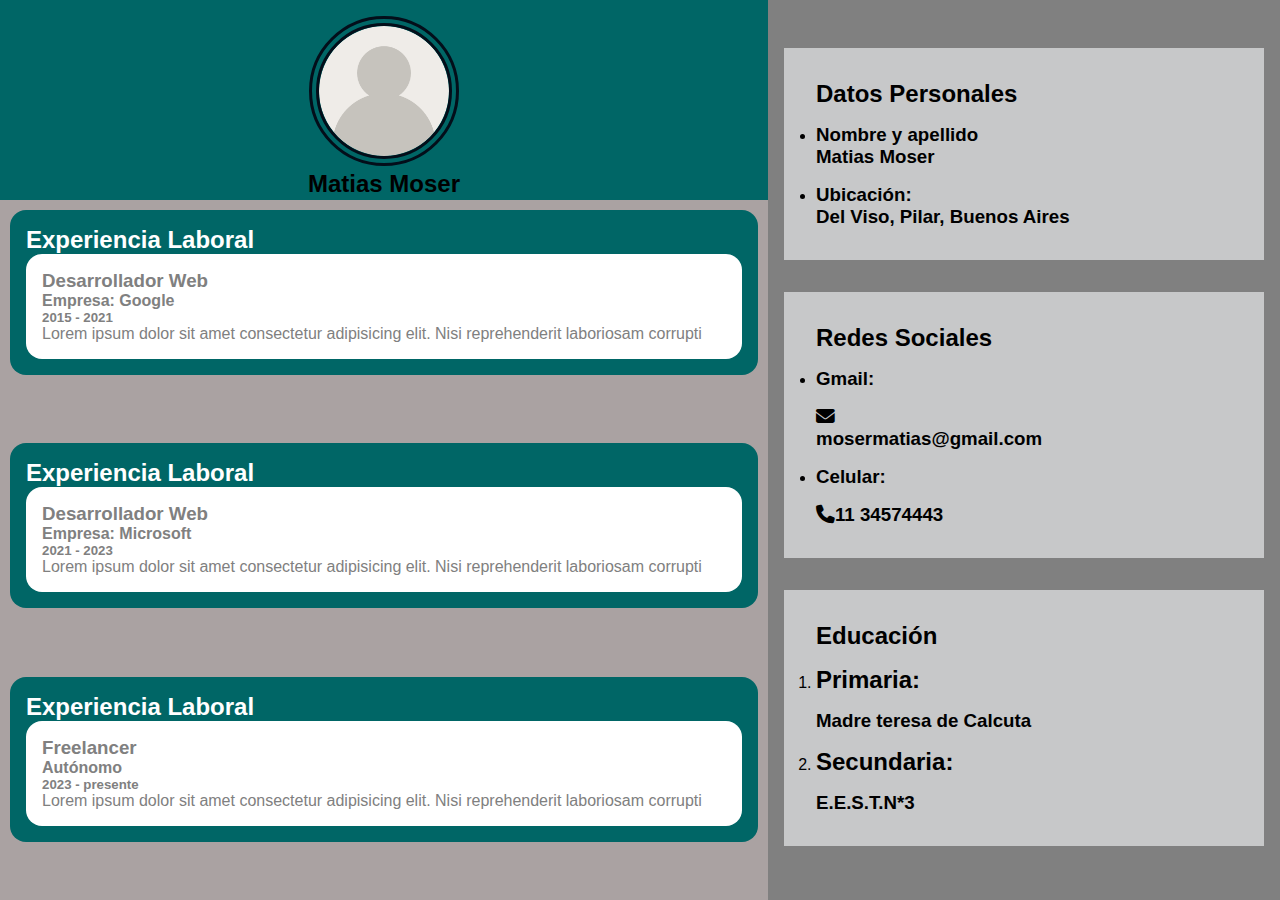
==== index.html @ e7d79361 "Mejor" ====
<!DOCTYPE html>
<html lang="es">
<head>
    <meta charset="UTF-8">
    <meta name="viewport" content="width=device-width, initial-scale=1.0">
    <title>CV Matias Moser</title>
    <link rel="stylesheet" href="css/estilos.css">
    <link rel="stylesheet" href="https://cdnjs.cloudflare.com/ajax/libs/font-awesome/6.7.2/css/all.min.css">
</head>
<body>
    <main>
        <section class="perfil">
            <div class="foto">
                <img src="imagenes/usuario.png" alt="Foto perfil" class="img">
            </div>
            <h2>Matias Moser</h2>
        </section>
        <section class="contenedorFlexbox">
            <article class="tarjeta">
                <div class="tarjetaTitulo">
                    <h2>Experiencia Laboral</h2>
                </div>
                <div class="tarjetaContenido">
                    <h3>Desarrollador Web</h3>
                    <h4>Empresa: Google</h4>
                    <h5>2015 - 2021</h5>
                    <p>Lorem ipsum dolor sit amet consectetur adipisicing elit. Nisi reprehenderit laboriosam corrupti
                    </p>
                </div>
            </article>
        </section>
        <section class="contenedorFlexbox">
            <article class="tarjeta">
                <div class="tarjetaTitulo">
                    <h2>Experiencia Laboral</h2>
                </div>
                <div class="tarjetaContenido">
                    <h3>Desarrollador Web</h3>
                    <h4>Empresa: Microsoft</h4>
                    <h5>2021 - 2023</h5>
                    <p>Lorem ipsum dolor sit amet consectetur adipisicing elit. Nisi reprehenderit laboriosam corrupti</p>
                </div>
            </article>
        </section>
        <section class="contenedorFlexbox">
            <article class="tarjeta">
                <div class="tarjetaTitulo">
                    <h2>Experiencia Laboral</h2>
                </div>
                <div class="tarjetaContenido">
                    <h3>Freelancer</h3>
                    <h4>Autónomo</h4>
                    <h5>2023 - presente</h5>
                    <p>Lorem ipsum dolor sit amet consectetur adipisicing elit. Nisi reprehenderit laboriosam corrupti</p>
                </div>
            </article>
        </section>
    </main>
    <aside>
        <section class="datosPersonales">
            <h2>Datos Personales</h2>
            <ul class="ListaDP">
                <li><h3>Nombre y apellido<br>Matias Moser</h3></li>
                <li><h3>Ubicación: <br> Del Viso, Pilar, Buenos Aires</h3></li>
            </ul>
        </section>
        <section class="redes">
            <h2>Redes Sociales</h2>
            <br>
            <ul class="ListaDP">
                <li><h3>Gmail:</h3></li>
                <h3><i class="fa-solid fa-envelope"></i>mosermatias@gmail.com</h3>
                <li><h3>Celular:</h3></li>
                <h3><i class="fa-solid fa-phone"></i>11 34574443</h3>
            </ul>
        </section>
        <section class="educacion">
            <h2>Educación</h2>
            <ol class="ListaDP">
                <li><h2>Primaria:</h2></li>
                <h3>Madre teresa de Calcuta</h3>
                <li><h2>Secundaria:</h2></li>
                <h3>E.E.S.T.N*3</h3>
            </ol>
        </section>
    </aside>
</body>
</html>
---- css/estilos.css ----
* {
    margin: 0;
    padding: 0;
    box-sizing: border-box; /* para que el padding y el border no se sumen al width */
}

body {
    font-family: 'Montserrat', sans-serif;
    background-color:white;
    min-height: 100vh;
    width: 100vw;
    display: flex;
}

main {
    height: 100vh;
    width: 60%;
    display: flex;
    flex-direction: column;
}

aside {
    width: 40%; 
    background-color: gray;
    padding: 1em;
}

.perfil {
    height: 200px;
    width: 100%; /* ocupa todo el ancho del main */
    background-color: #006666;
    text-align: center;
}

.img {
    width: 150px;
    height: 150px; 
    margin-top: 1em;
    border:double 10px #030e1a;
    border-radius: 50%;
}

.datosPersonales, .redes, .educacion {
    margin-top: 2em;
    padding: 2em;
    background-color: #c7c8c9;
    color: black; 

    .ListaDP{
        margin-top: 1em;
        display: flex;
        flex-direction: column;
        gap: 1em; 
    }
}

.meil, .cel{
    width: 18px;
    height: 18px;
 }
 
.redes{
    display: grid;
    grid-template-columns: repeat(2, 1fr);
}

.contenedorFlexbox{
    display: flex;
    flex-direction: column;
    background-color: rgb(170, 162, 162);
    overflow-x: auto;
    gap: 10px; /*espacio entre elementos*/
    flex-grow: 1;
}
.tarjeta{
    margin: 10px;
    flex-grow: 0; /* para que se expanda*/
    flex-shrink: 0; /* para que no se encoja */
    flex-basis: auto;
    flex: 0 0 100px; /*para que no es encoja ni se expanda*/
    background-color: #006666;
    color: white;
    border-radius: 1em;
    padding: 1em;
    box-shadow: 0 0 10px 0 rgb(0, 0, 0, 0,5); /*sombras */
}
.tarjetaTitulo{
    font-size: 1,5em;
    font-weight: bold;
}
.tarjetaContenido{
    font-size: 1em;
    background-color: white;
    color: gray;
    padding: 1em;
    border-radius: 1em;
}
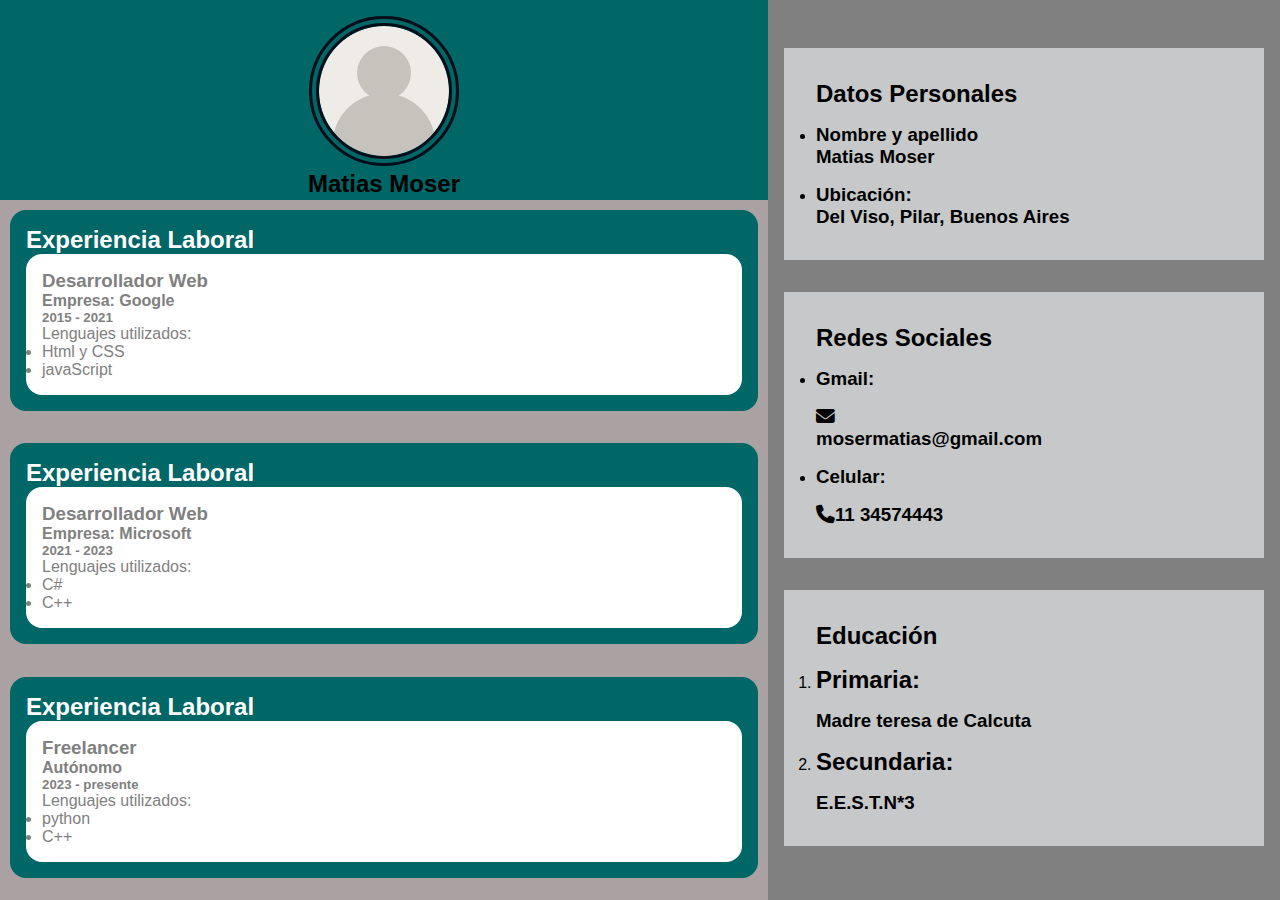
==== commit 9ba6cde8: "god" ====
--- a/index.html
+++ b/index.html
@@ -24,7 +24,9 @@
                     <h3>Desarrollador Web</h3>
                     <h4>Empresa: Google</h4>
                     <h5>2015 - 2021</h5>
-                    <p>Lorem ipsum dolor sit amet consectetur adipisicing elit. Nisi reprehenderit laboriosam corrupti
+                    <p>Lenguajes utilizados:
+                        <li>Html y CSS</li>
+                        <li>javaScript</li>
                     </p>
                 </div>
             </article>
@@ -38,7 +40,9 @@
                     <h3>Desarrollador Web</h3>
                     <h4>Empresa: Microsoft</h4>
                     <h5>2021 - 2023</h5>
-                    <p>Lorem ipsum dolor sit amet consectetur adipisicing elit. Nisi reprehenderit laboriosam corrupti</p>
+                    <p>Lenguajes utilizados:</p>
+                        <li>C#</li>
+                        <li>C++</li>
                 </div>
             </article>
         </section>
@@ -51,7 +55,9 @@
                     <h3>Freelancer</h3>
                     <h4>Autónomo</h4>
                     <h5>2023 - presente</h5>
-                    <p>Lorem ipsum dolor sit amet consectetur adipisicing elit. Nisi reprehenderit laboriosam corrupti</p>
+                    <p>Lenguajes utilizados:</p>
+                        <li>python</li>
+                        <li>C++</li>
                 </div>
             </article>
         </section>
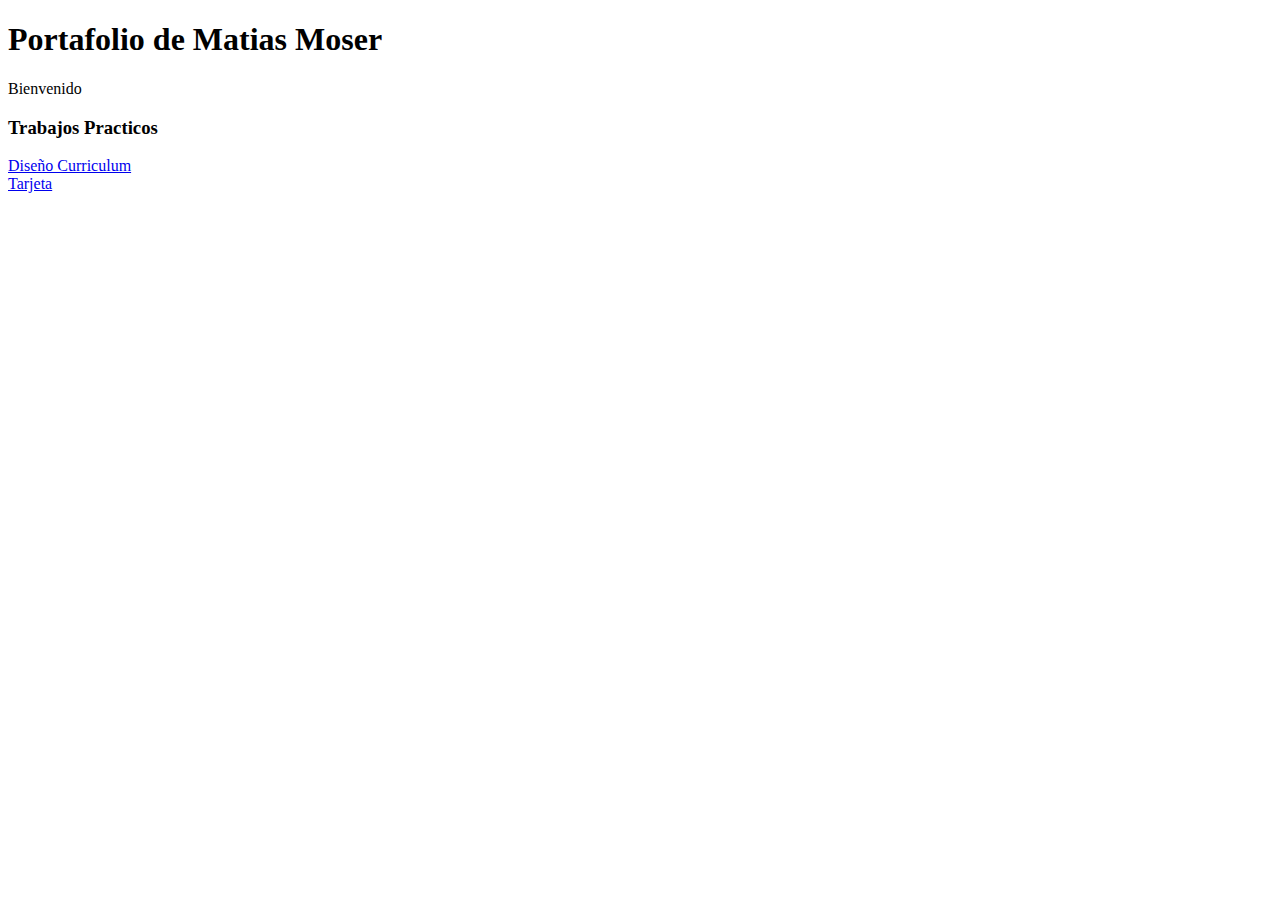
==== commit 49c67db6: "Ordenado" ====
--- a/index.html
+++ b/index.html
@@ -1,94 +1,15 @@
 <!DOCTYPE html>
-<html lang="es">
+<html lang="en">
 <head>
     <meta charset="UTF-8">
     <meta name="viewport" content="width=device-width, initial-scale=1.0">
-    <title>CV Matias Moser</title>
-    <link rel="stylesheet" href="css/estilos.css">
-    <link rel="stylesheet" href="https://cdnjs.cloudflare.com/ajax/libs/font-awesome/6.7.2/css/all.min.css">
+    <title></title>
 </head>
 <body>
-    <main>
-        <section class="perfil">
-            <div class="foto">
-                <img src="imagenes/usuario.png" alt="Foto perfil" class="img">
-            </div>
-            <h2>Matias Moser</h2>
-        </section>
-        <section class="contenedorFlexbox">
-            <article class="tarjeta">
-                <div class="tarjetaTitulo">
-                    <h2>Experiencia Laboral</h2>
-                </div>
-                <div class="tarjetaContenido">
-                    <h3>Desarrollador Web</h3>
-                    <h4>Empresa: Google</h4>
-                    <h5>2015 - 2021</h5>
-                    <p>Lenguajes utilizados:
-                        <li>Html y CSS</li>
-                        <li>javaScript</li>
-                    </p>
-                </div>
-            </article>
-        </section>
-        <section class="contenedorFlexbox">
-            <article class="tarjeta">
-                <div class="tarjetaTitulo">
-                    <h2>Experiencia Laboral</h2>
-                </div>
-                <div class="tarjetaContenido">
-                    <h3>Desarrollador Web</h3>
-                    <h4>Empresa: Microsoft</h4>
-                    <h5>2021 - 2023</h5>
-                    <p>Lenguajes utilizados:</p>
-                        <li>C#</li>
-                        <li>C++</li>
-                </div>
-            </article>
-        </section>
-        <section class="contenedorFlexbox">
-            <article class="tarjeta">
-                <div class="tarjetaTitulo">
-                    <h2>Experiencia Laboral</h2>
-                </div>
-                <div class="tarjetaContenido">
-                    <h3>Freelancer</h3>
-                    <h4>Autónomo</h4>
-                    <h5>2023 - presente</h5>
-                    <p>Lenguajes utilizados:</p>
-                        <li>python</li>
-                        <li>C++</li>
-                </div>
-            </article>
-        </section>
-    </main>
-    <aside>
-        <section class="datosPersonales">
-            <h2>Datos Personales</h2>
-            <ul class="ListaDP">
-                <li><h3>Nombre y apellido<br>Matias Moser</h3></li>
-                <li><h3>Ubicación: <br> Del Viso, Pilar, Buenos Aires</h3></li>
-            </ul>
-        </section>
-        <section class="redes">
-            <h2>Redes Sociales</h2>
-            <br>
-            <ul class="ListaDP">
-                <li><h3>Gmail:</h3></li>
-                <h3><i class="fa-solid fa-envelope"></i>mosermatias@gmail.com</h3>
-                <li><h3>Celular:</h3></li>
-                <h3><i class="fa-solid fa-phone"></i>11 34574443</h3>
-            </ul>
-        </section>
-        <section class="educacion">
-            <h2>Educación</h2>
-            <ol class="ListaDP">
-                <li><h2>Primaria:</h2></li>
-                <h3>Madre teresa de Calcuta</h3>
-                <li><h2>Secundaria:</h2></li>
-                <h3>E.E.S.T.N*3</h3>
-            </ol>
-        </section>
-    </aside>
+    <h1>Portafolio de Matias Moser</h1>
+    <p>Bienvenido</p>
+    <h3>Trabajos Practicos</h3>
+    <li><a href="Tp00/index.html">Diseño Curriculum</li>
+    <li><a href="Tp01/tarjeta.html">Tarjeta</li>
 </body>
 </html>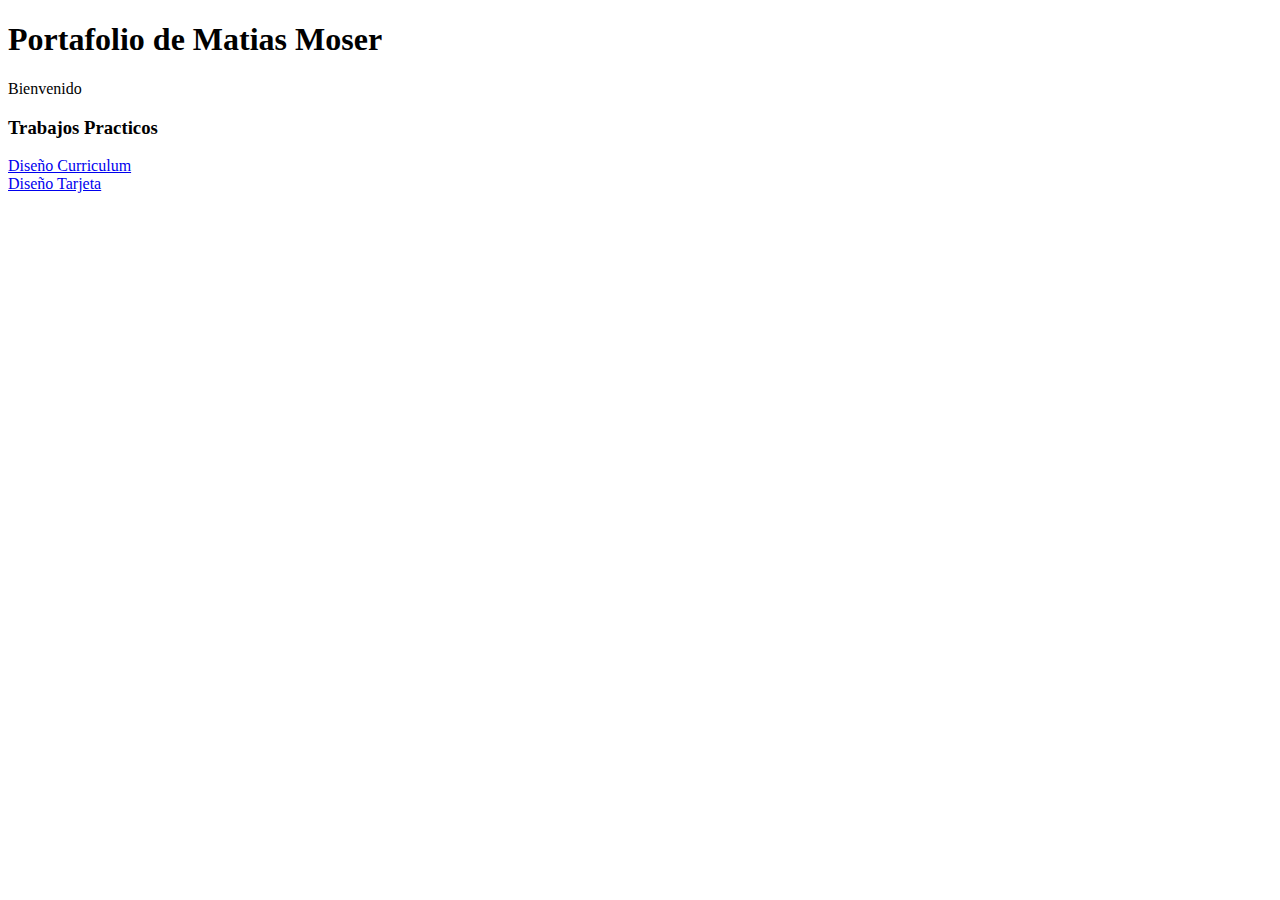
==== commit 811031b6: "Con algo de forma" ====
--- a/index.html
+++ b/index.html
@@ -10,6 +10,6 @@
     <p>Bienvenido</p>
     <h3>Trabajos Practicos</h3>
     <li><a href="Tp00/index.html">Diseño Curriculum</li>
-    <li><a href="Tp01/tarjeta.html">Tarjeta</li>
+    <li><a href="Tp01/tarjeta.html">Diseño Tarjeta</li>
 </body>
 </html>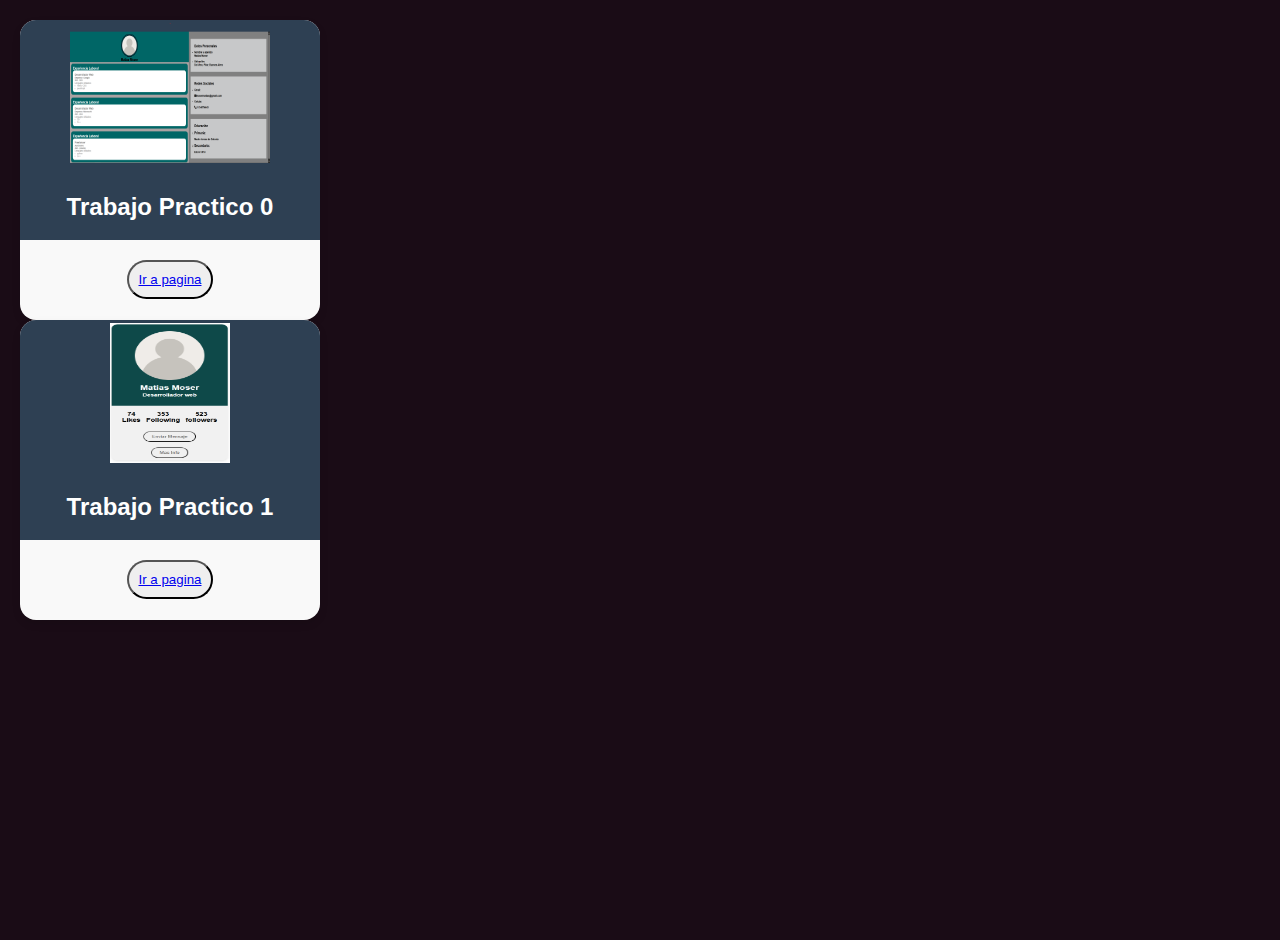
==== commit 8fda09ec: "tarjeta terminada, portafolio empezado" ====
--- a/index.html
+++ b/index.html
@@ -1,15 +1,53 @@
 <!DOCTYPE html>
 <html lang="en">
+
 <head>
     <meta charset="UTF-8">
     <meta name="viewport" content="width=device-width, initial-scale=1.0">
-    <title></title>
+    <title>Portafolio Matias Moser</title>
+    <link rel="stylesheet" href="css/estilos.css">
 </head>
+
 <body>
-    <h1>Portafolio de Matias Moser</h1>
-    <p>Bienvenido</p>
-    <h3>Trabajos Practicos</h3>
-    <li><a href="Tp00/index.html">Diseño Curriculum</li>
-    <li><a href="Tp01/tarjeta.html">Diseño Tarjeta</li>
+    <!-- <h1>Portafolio de Matias Moser</h1> -->
+    <main>
+        <section class="tarjetaPrincipal">
+        <section class="cabecera">
+            <div class="foto">
+                <img src="img/Captura de pantalla 2025-04-03 191933.png" alt="Foto trabajo" class="img">
+            </div>
+            <div class="tarjetaTitulo">
+                <h1>Trabajo Practico 0</h1>
+            </div>
+        </section>
+        <article>
+            <div class="botones">
+                <div class="boton1">
+                    <button class="boton1"><a href="Tp00\index.html">Ir a pagina</a></button>
+                </div>
+            </div>
+        </article>
+        </section>
+    </section>
+    <section class="tarjetaDos">
+        <section class="cabecera">
+            <div class="foto">
+                <img src="img/Captura de pantalla 2025-04-03 204531.png" alt="Foto trabajo" class="img2">
+            </div>
+            <div class="tarjetaTitulo">
+                <h1>Trabajo Practico 1</h1>
+            </div>
+        </section>
+        <article>
+            <div class="botones">
+                <div class="boton1">
+                    <button class="boton1"><a href="Tp01\tarjeta.html">Ir a pagina</a></button>
+                </div>
+            </div>
+        </article>
+        </section>
+    </section>
+    </main>
 </body>
+
 </html>--- a/css/estilos.css
+++ b/css/estilos.css
@@ -0,0 +1,73 @@
+@import url("tipografias.css");
+
+body {
+    background-color:#1a0c16;
+    display: flex;
+    height: 100vh; /* Se asegura de que el cuerpo ocupe toda la pantalla */
+    font-family: Arial, sans-serif;
+    margin: 20px;
+}
+
+.tarjetaPrincipal {
+    display: flex;
+    flex-direction: column;
+    width: 300px;
+    height: 300px;
+    background-color: #f9f9f9;
+    border-radius: 1em;
+    box-shadow: 0 4px 8px rgba(0, 0, 0, 0.1);
+}
+
+.tarjetaDos {
+    display: flex;
+    flex-direction: column;
+    width: 300px;
+    height: 300px;
+    background-color: #f9f9f9;
+    border-radius: 1em;
+    box-shadow: 0 4px 8px rgba(0, 0, 0, 0.1);
+}
+
+.cabecera {
+    display: flex;
+    flex-direction: column; /* Alinea los elementos en columna */
+    justify-content: center; /* Centra los elementos verticalmente */
+    align-items: center; /* Centra los elementos horizontalmente */
+    gap: 10px; /*espacio entre elementos*/
+    padding: 20px;
+    background-color: #2e4053;
+    color: white;
+    border-top-left-radius: 1em;
+    border-top-right-radius: 1em;
+    height: 60%;
+}
+
+.foto {
+    margin-bottom: 0px; /* Espacio entre la foto y el nombre */
+}
+
+.img {
+    width: 200px;
+    height: 140px;
+}
+.img2{
+    width: 120px;
+    height: 140px;
+}
+
+.tarjetaTitulo h1 {
+    font-size: 1.5em;
+    text-align: center; /* Centra el nombre debajo de la foto */
+}
+
+.botones{
+    padding: 10px;
+}
+.boton1{
+    display: flex;
+    justify-content: center;
+    padding: 10px;
+    border-radius: 2em;
+    color: #570b0b;
+    cursor: pointer;
+}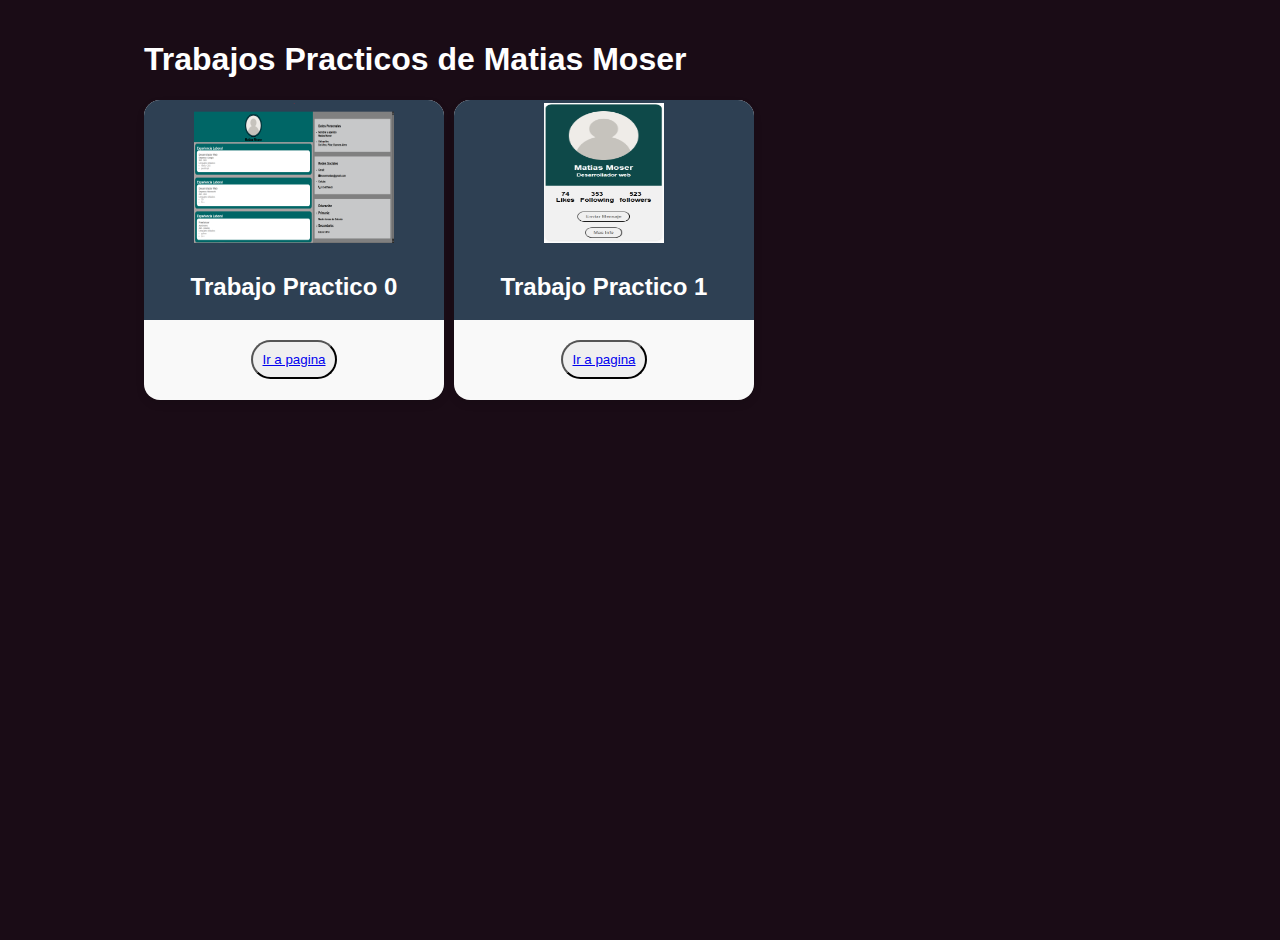
==== commit c082b2c9: "mejor" ====
--- a/index.html
+++ b/index.html
@@ -9,44 +9,45 @@
 </head>
 
 <body>
-    <!-- <h1>Portafolio de Matias Moser</h1> -->
     <main>
-        <section class="tarjetaPrincipal">
-        <section class="cabecera">
-            <div class="foto">
-                <img src="img/Captura de pantalla 2025-04-03 191933.png" alt="Foto trabajo" class="img">
-            </div>
-            <div class="tarjetaTitulo">
-                <h1>Trabajo Practico 0</h1>
-            </div>
+        <h1>Trabajos Practicos de Matias Moser</h1>
+        <section class="contenedorTarjetas">
+            <article class="tarjetaPrincipal">
+                <section class="cabecera">
+                    <div class="foto">
+                        <img src="img/Captura de pantalla 2025-04-03 191933.png" alt="Foto trabajo" class="img">
+                    </div>
+                    <div class="tarjetaTitulo">
+                        <h1>Trabajo Practico 0</h1>
+                    </div>
+                </section>
+                <article>
+                    <div class="botones">
+                        <div class="boton1">
+                            <button class="boton1"><a href="Tp00\index.html">Ir a pagina</a></button>
+                        </div>
+                    </div>
+                </article>
+            </article>
+            <article class="tarjetaPrincipal">
+                <section class="cabecera">
+                    <div class="foto">
+                        <img src="img/Captura de pantalla 2025-04-03 204531.png" alt="Foto trabajo" class="img2">
+                    </div>
+                    <div class="tarjetaTitulo">
+                        <h1>Trabajo Practico 1</h1>
+                    </div>
+                </section>
+                <article>
+                    <div class="botones">
+                        <div class="boton1">
+                            <button class="boton1"><a href="Tp01\tarjeta.html">Ir a pagina</a></button>
+                        </div>
+                    </div>
+                </article>
+            </article>
+
         </section>
-        <article>
-            <div class="botones">
-                <div class="boton1">
-                    <button class="boton1"><a href="Tp00\index.html">Ir a pagina</a></button>
-                </div>
-            </div>
-        </article>
-        </section>
-    </section>
-    <section class="tarjetaDos">
-        <section class="cabecera">
-            <div class="foto">
-                <img src="img/Captura de pantalla 2025-04-03 204531.png" alt="Foto trabajo" class="img2">
-            </div>
-            <div class="tarjetaTitulo">
-                <h1>Trabajo Practico 1</h1>
-            </div>
-        </section>
-        <article>
-            <div class="botones">
-                <div class="boton1">
-                    <button class="boton1"><a href="Tp01\tarjeta.html">Ir a pagina</a></button>
-                </div>
-            </div>
-        </article>
-        </section>
-    </section>
     </main>
 </body>
 
--- a/css/estilos.css
+++ b/css/estilos.css
@@ -6,19 +6,19 @@
     height: 100vh; /* Se asegura de que el cuerpo ocupe toda la pantalla */
     font-family: Arial, sans-serif;
     margin: 20px;
+    color: white;
 }
-
+main{
+    width: 80%;
+    margin: auto;
+    min-height: 100%;
+}
+.contenedorTarjetas{
+    display: flex;
+    gap: 10px;
+    width: 100%;
+}
 .tarjetaPrincipal {
-    display: flex;
-    flex-direction: column;
-    width: 300px;
-    height: 300px;
-    background-color: #f9f9f9;
-    border-radius: 1em;
-    box-shadow: 0 4px 8px rgba(0, 0, 0, 0.1);
-}
-
-.tarjetaDos {
     display: flex;
     flex-direction: column;
     width: 300px;
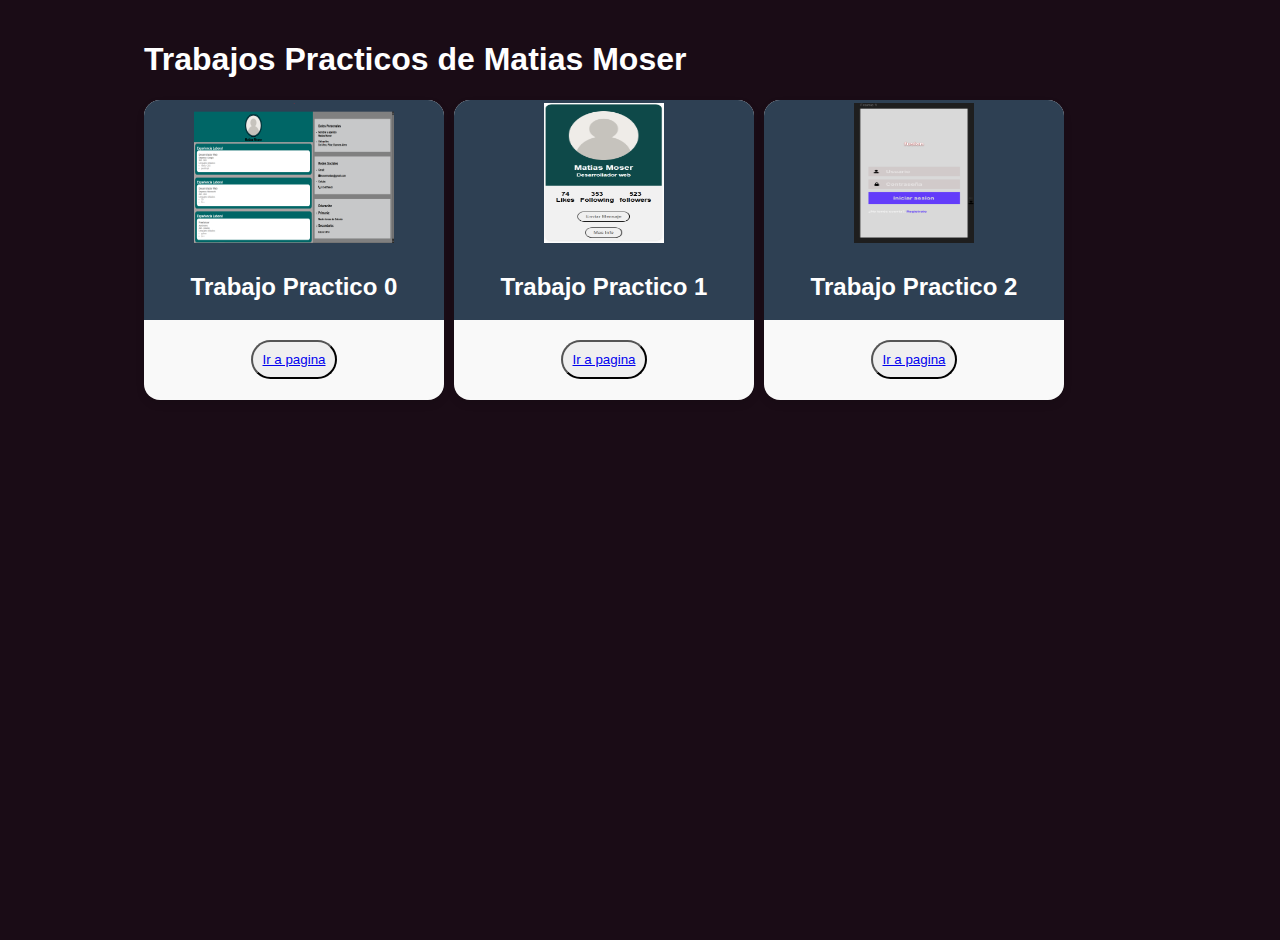
==== commit d4c0c4c8: "ini" ====
--- a/index.html
+++ b/index.html
@@ -46,9 +46,24 @@
                     </div>
                 </article>
             </article>
-
+            <article class="tarjetaPrincipal">
+                <section class="cabecera">
+                    <div class="foto">
+                        <img src="img/Captura de pantalla 2025-04-15 183600.png" alt="Foto trabajo" class="img2">
+                    </div>
+                    <div class="tarjetaTitulo">
+                        <h1>Trabajo Practico 2</h1>
+                    </div>
+                </section>
+                <article>
+                    <div class="botones">
+                        <div class="boton1">
+                            <button class="boton1"><a href="#">Ir a pagina</a></button>
+                        </div>
+                    </div>
+                </article>
+            </article>
         </section>
     </main>
 </body>
-
 </html>